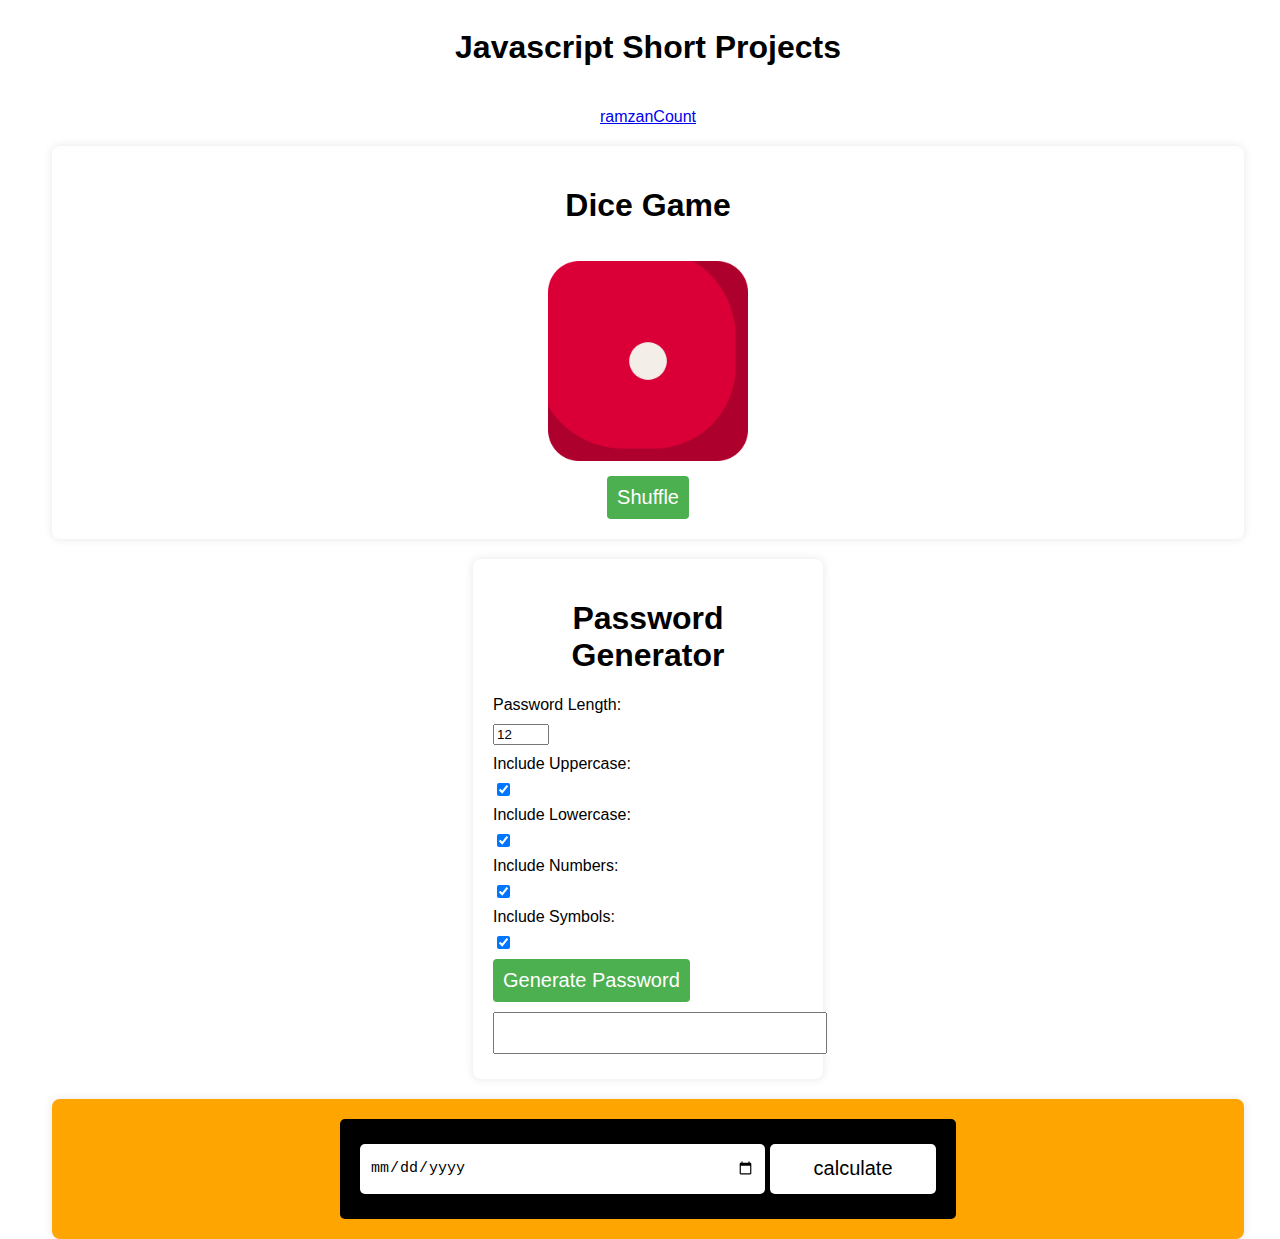
==== index.html @ 95a47206 "ramzan count down complete" ====
<!DOCTYPE html>
<html lang="en">

<head>
    <meta charset="UTF-8">
    <meta name="viewport" content="width=device-width, initial-scale=1.0">
    <title>Document</title>
    <link rel="stylesheet" href="style.css">
</head>

<body>
    <div class="container">


        <h1>Javascript Short Projects </h1>
        <a href="./ramzan.html">ramzanCount</a>
        <div class="dice-container">
            <h1>Dice Game</h1>

            <img src="./img/1.png" alt="Dice" id="img">

            <button onclick="anim()">Shuffle</button>
        </div>
        <div class="password-con">
            <h1>Password Generator</h1>
            <div class="options">
                <label for="length">Password Length:</label>
                <input type="number" id="length" min="4" max="50" value="12">

                <label for="uppercase">Include Uppercase:</label>
                <input type="checkbox" id="uppercase" checked>

                <label for="lowercase">Include Lowercase:</label>
                <input type="checkbox" id="lowercase" checked>

                <label for="numbers">Include Numbers:</label>
                <input type="checkbox" id="numbers" checked>

                <label for="symbols">Include Symbols:</label>
                <input type="checkbox" id="symbols" checked>

                <button id="generate">Generate Password</button>
                <input type="text" id="password" readonly>
            </div>
        </div>
        <div class="ageCalculator" id="ageCalculator">
            <div class="age">

                <input type="date" id="birthdayDate">
                <button onclick="checkAge()">calculate</button>
            </div>
            <div id="ageResult">
                <div class="years" id="yearsBox">
                    <p class="agePara" id="year">32</p>
                    <p class="yearPara">years</p>
                </div>
                <div class="years" id="MonthsBox">
                    <p id="month" class="agePara">32</p>
                    <p class="yearPara">Months</p>
                </div>
                <div class="years" id="DaysBox">
                    <p id="day" class="agePara">32</p>
                    <p class="yearPara">Days</p>
                </div>

            </div>

        </div>
    </div>
    <script src="./app.js"></script>
</body>

</html>
---- style.css ----
body{
    width: 100%;
}
.container {
    width: 90%;
    height: 100vh;
    display: flex;
    align-items: center;
    font-family: 'Roboto', sans-serif;
    gap: 20px;
    flex-direction: column;
    margin: 0 auto;
    

}

.dice-container,
.ageCalculator {
    display: flex;
    align-items: center;
    justify-content: center;
    flex-direction: column;
    gap: 15px;
    box-shadow: 0 0 10px rgba(0, 0, 0, 0.1);
    width: 100%;
    height: 480px;
    padding: 20px;
    background-color: #fff;
    border-radius: 8px;
}

.ageCalculator {
    background-color: #ffa502;
}

.age {
    display: flex;
    background-color: #000;
    width: 50%;
    height: 100px;
    align-items: center;
    justify-content: center;
    border-radius: 5px;
    padding: 0 20px;

}

.age input {
    width: 70%;
    height: 50px;
    border: none;
    border-radius: 5px;
    padding: 0px 10px;
    font-size: 15px;
    margin: 0;
}

.age button {
    width: 30%;
    height: 50px;
    border-radius: 5px;
    margin-left: 5px;
    background-color: #fff;
    color: #000;
}

img {
    width: 200px;
}

button {
    background-color: #B156FE;
    padding: 8px 18px;
    font-size: 20px;
    border-radius: 5px;
    border: none;
    color: #fff;
    cursor: pointer;
}

.password-con {
    background-color: #fff;
    padding: 20px;
    border-radius: 8px;
    box-shadow: 0 0 10px rgba(0, 0, 0, 0.1);
    width: 310px;
    height: 480px;
}

h1 {
    text-align: center;
}

.options {
    margin-top: 20px;
}

label,
input {
    margin-bottom: 10px;
    display: block;
}

button {
    background-color: #4caf50;
    color: #fff;
    padding: 10px;
    border: none;
    border-radius: 4px;
    cursor: pointer;
}

button:hover {
    background-color: #45a049;
}

#password {
    margin-top: 10px;
    width: 100%;
    padding: 10px;
    font-size: 16px;
}
#ageResult{
    display: none;
    width: 50%;
    justify-content: space-between;
}
.years{
    width: 100px;
    height: 100px;
    background-color: #000;
    border-radius: 5px;
    color: #fff;
    align-items: center;
    justify-content: center;
    display: flex;
    flex-direction: column;

}
.years p{
    margin: 0;
}
.agePara{
    font-size: 30px;
    font-weight: 500;
}
.yearPara{
    color: #5B5755;
    font-size: 15px;
    font-weight: 600;
}

/* Ramzan CountDown Page Styling */
.ramzanCon{
    width: 100%s;
}
.ramzancontainer img{
    width: 100%;
    height: 100vh;
}






@media screen and (max-width :768px) {
    .age{
        
        flex-wrap: wrap;
        height: 150px;
        justify-content: unset;
        width: 70%;
    }
    .age button, .age input {
        width: 100%;
        margin: 0;
    }
   
    
}
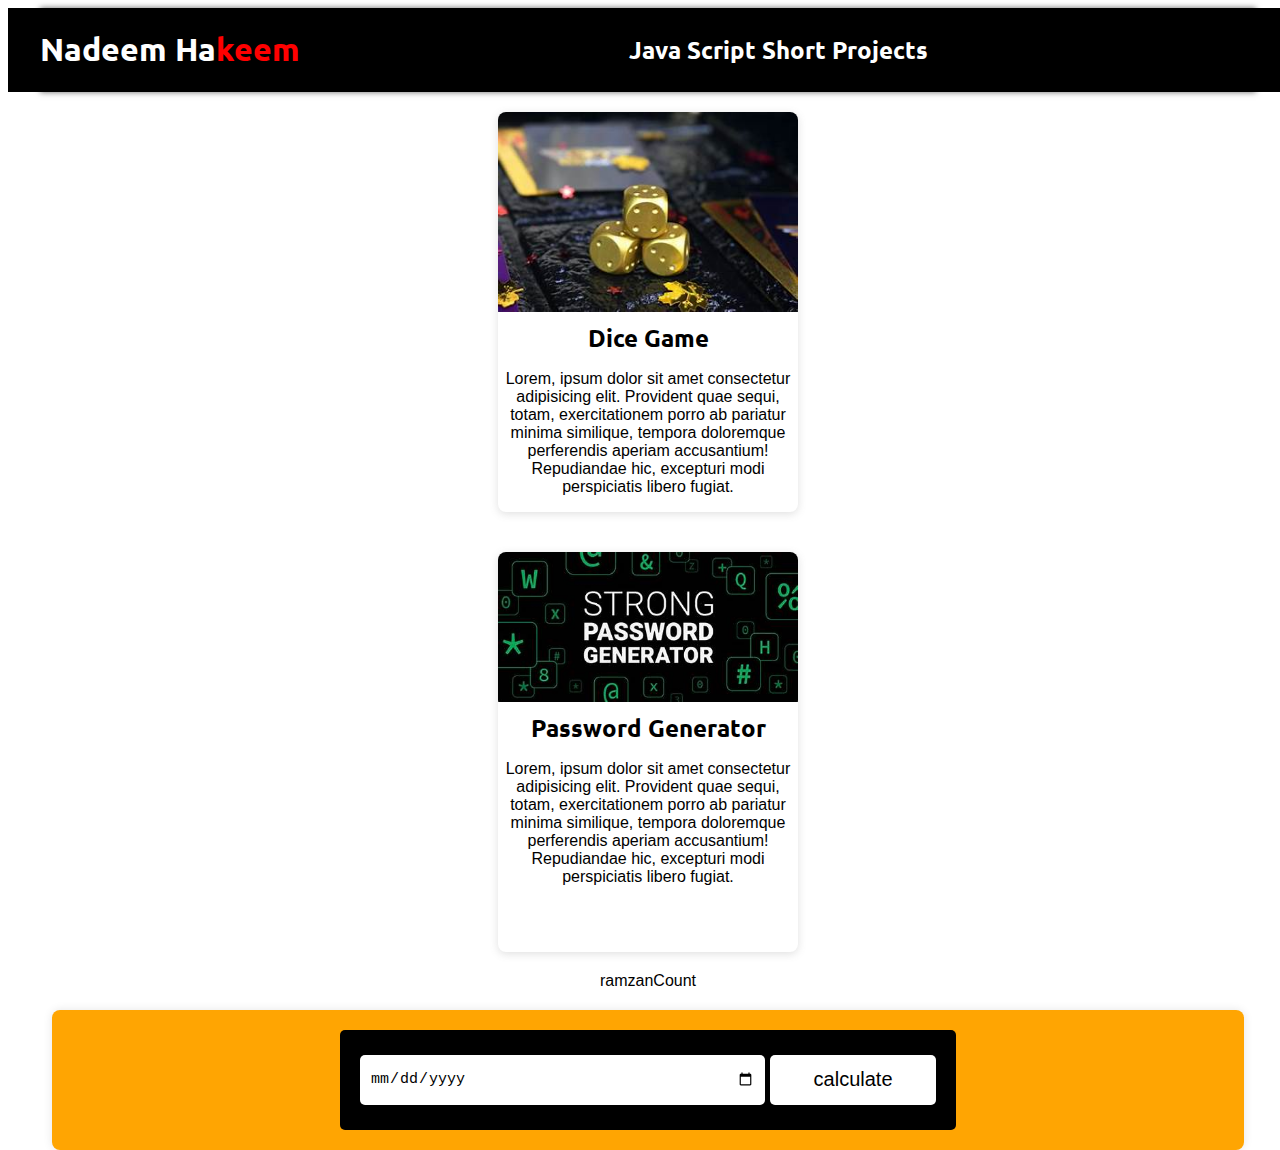
==== commit f4c6f613: "some work" ====
--- a/index.html
+++ b/index.html
@@ -6,43 +6,49 @@
     <meta name="viewport" content="width=device-width, initial-scale=1.0">
     <title>Document</title>
     <link rel="stylesheet" href="style.css">
+    <link rel="stylesheet" href="https://cdnjs.cloudflare.com/ajax/libs/font-awesome/6.5.1/css/all.min.css"
+        integrity="sha512-DTOQO9RWCH3ppGqcWaEA1BIZOC6xxalwEsw9c2QQeAIftl+Vegovlnee1c9QX4TctnWMn13TZye+giMm8e2LwA=="
+        crossorigin="anonymous" referrerpolicy="no-referrer" />
 </head>
 
 <body>
+    <div class="navBar">
+        <div class="navItems">
+            <div class="logo">
+                <h1>Nadeem Ha<span>keem</span></h1>
+            </div>
+            <div class="center">
+                <h2>Java Script Short Projects</h2>
+            </div>
+            <div class="icons">
+                <a href=""><i class="fa-brands fa-github"></i></a>
+            </div>
+        </div>
+    </div>
     <div class="container">
 
+            <a href="./dice.html">
 
-        <h1>Javascript Short Projects </h1>
+                
+                <div class="cardCon">
+                    <img src="./img/dice-thumbnail.jpg" alt="image">
+                    <h2>Dice Game</h2>
+                    <p>Lorem, ipsum dolor sit amet consectetur adipisicing elit. Provident quae sequi, totam, exercitationem porro ab pariatur minima similique, tempora doloremque perferendis aperiam accusantium! Repudiandae hic, excepturi modi perspiciatis libero fugiat.</p>
+                </div>
+            </a>
+
+            <a href="./password.html">
+                <div class="cardCon">
+                    <img src="./img/password.jpg" alt="image">
+                    <h2>Password Generator</h2>
+                    <p>Lorem, ipsum dolor sit amet consectetur adipisicing elit. Provident quae sequi, totam, exercitationem porro ab pariatur minima similique, tempora doloremque perferendis aperiam accusantium! Repudiandae hic, excepturi modi perspiciatis libero fugiat.</p>
+                </div>
+            </a>
+
+
         <a href="./ramzan.html">ramzanCount</a>
-        <div class="dice-container">
-            <h1>Dice Game</h1>
-
-            <img src="./img/1.png" alt="Dice" id="img">
-
-            <button onclick="anim()">Shuffle</button>
-        </div>
-        <div class="password-con">
-            <h1>Password Generator</h1>
-            <div class="options">
-                <label for="length">Password Length:</label>
-                <input type="number" id="length" min="4" max="50" value="12">
-
-                <label for="uppercase">Include Uppercase:</label>
-                <input type="checkbox" id="uppercase" checked>
-
-                <label for="lowercase">Include Lowercase:</label>
-                <input type="checkbox" id="lowercase" checked>
-
-                <label for="numbers">Include Numbers:</label>
-                <input type="checkbox" id="numbers" checked>
-
-                <label for="symbols">Include Symbols:</label>
-                <input type="checkbox" id="symbols" checked>
-
-                <button id="generate">Generate Password</button>
-                <input type="text" id="password" readonly>
-            </div>
-        </div>
+        
+        
         <div class="ageCalculator" id="ageCalculator">
             <div class="age">
 
--- a/style.css
+++ b/style.css
@@ -1,5 +1,32 @@
+@import url('https://fonts.googleapis.com/css2?family=Ubuntu&display=swap');
+
 body{
     width: 100%;
+}
+
+.navBar{
+    width: 100%;
+    background-color: #000;
+    justify-content: center;
+    display: flex;
+    font-family: 'Ubuntu', sans-serif;    
+}
+.navItems{
+    display: flex;
+    align-items: center;
+    justify-content: space-between;
+    width: 95%;
+    box-shadow: rgba(0, 0, 0, 0.6) 0 0 6px;
+    background-color: #000;
+    color: #fff;
+    
+}
+.navBar span{
+    color: red;
+}
+.icons i{
+    font-size: 30px;
+    color: #fff;
 }
 .container {
     width: 90%;
@@ -14,6 +41,34 @@
 
 }
 
+.cardCon{
+    width: 300px;
+    height: 400px;
+    border-radius: 8px;
+    display: flex;
+    flex-direction: column;
+    align-items: center;
+    margin-top: 20px;
+    box-shadow: rgba(99, 99, 99, 0.2) 0px 2px 8px 0px;
+}
+.cardCon img{
+    width: 100%;
+    border-radius: 8px 8px 0px 0px;
+}
+.cardCon p{
+    text-align: center;
+}
+.cardCon h2{
+    margin: 0;
+    margin-top: 10PX;
+    font-family: 'Ubuntu', sans-serif;    
+    font-weight: 800;
+}
+a{
+    cursor: pointer;
+    color: #000;
+    text-decoration: none;
+}
 .dice-container,
 .ageCalculator {
     display: flex;
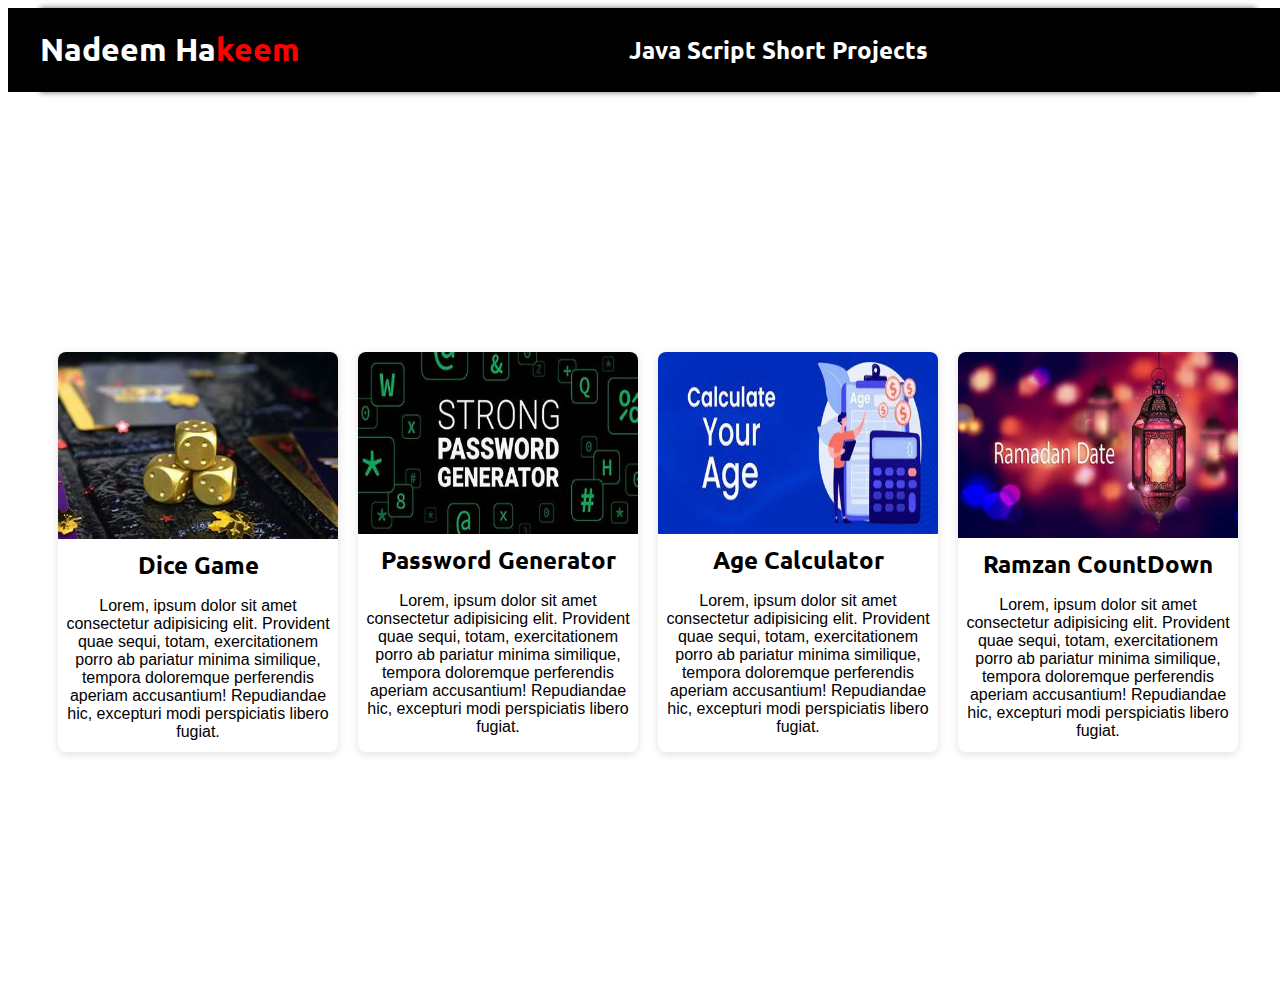
==== commit e2e987c4: "dice game complete" ====
--- a/index.html
+++ b/index.html
@@ -21,13 +21,13 @@
                 <h2>Java Script Short Projects</h2>
             </div>
             <div class="icons">
-                <a href=""><i class="fa-brands fa-github"></i></a>
+                <a href="https://github.com/Nadeem222" target="_blank"><i class="fa-brands fa-github"></i></a>
             </div>
         </div>
     </div>
     <div class="container">
 
-            <a href="./dice.html">
+            <a href="./pages/dice.html">
 
                 
                 <div class="cardCon">
@@ -37,7 +37,7 @@
                 </div>
             </a>
 
-            <a href="./password.html">
+            <a href="./pages/password.html">
                 <div class="cardCon">
                     <img src="./img/password.jpg" alt="image">
                     <h2>Password Generator</h2>
@@ -45,33 +45,26 @@
                 </div>
             </a>
 
+            <a href="./pages/ageCalculator.html">
+                <div class="cardCon">
+                    <img src="./img/age-calculator.jpg" alt="image">
+                    <h2>Age Calculator</h2>
+                    <p>Lorem, ipsum dolor sit amet consectetur adipisicing elit. Provident quae sequi, totam, exercitationem porro ab pariatur minima similique, tempora doloremque perferendis aperiam accusantium! Repudiandae hic, excepturi modi perspiciatis libero fugiat.</p>
+                </div>
+            </a>
+            <a href="./pages/ramzan.html">
+                <div class="cardCon">
+                    <img src="./img/Ramadan date (1)-450px.jpg" alt="image">
+                    <h2>Ramzan CountDown</h2>
+                    <p>Lorem, ipsum dolor sit amet consectetur adipisicing elit. Provident quae sequi, totam, exercitationem porro ab pariatur minima similique, tempora doloremque perferendis aperiam accusantium! Repudiandae hic, excepturi modi perspiciatis libero fugiat.</p>
+                </div>
+            </a>
 
-        <a href="./ramzan.html">ramzanCount</a>
+
         
         
-        <div class="ageCalculator" id="ageCalculator">
-            <div class="age">
-
-                <input type="date" id="birthdayDate">
-                <button onclick="checkAge()">calculate</button>
-            </div>
-            <div id="ageResult">
-                <div class="years" id="yearsBox">
-                    <p class="agePara" id="year">32</p>
-                    <p class="yearPara">years</p>
-                </div>
-                <div class="years" id="MonthsBox">
-                    <p id="month" class="agePara">32</p>
-                    <p class="yearPara">Months</p>
-                </div>
-                <div class="years" id="DaysBox">
-                    <p id="day" class="agePara">32</p>
-                    <p class="yearPara">Days</p>
-                </div>
-
-            </div>
-
-        </div>
+        
+        
     </div>
     <script src="./app.js"></script>
 </body>
--- a/style.css
+++ b/style.css
@@ -29,20 +29,21 @@
     color: #fff;
 }
 .container {
-    width: 90%;
+    width: 95%;
     height: 100vh;
     display: flex;
     align-items: center;
+    justify-content: center;
     font-family: 'Roboto', sans-serif;
     gap: 20px;
-    flex-direction: column;
     margin: 0 auto;
+    flex-wrap: wrap;
     
 
 }
 
 .cardCon{
-    width: 300px;
+    width: 280px;
     height: 400px;
     border-radius: 8px;
     display: flex;
@@ -69,23 +70,51 @@
     color: #000;
     text-decoration: none;
 }
-.dice-container,
-.ageCalculator {
-    display: flex;
-    align-items: center;
-    justify-content: center;
-    flex-direction: column;
+.cardCon img{
+    height: 200px;
+}
+.dice-container{
+    display: flex;
+    align-items: center;
+    justify-content: center;
     gap: 15px;
     box-shadow: 0 0 10px rgba(0, 0, 0, 0.1);
-    width: 100%;
+    width: 90%;
     height: 480px;
     padding: 20px;
     background-color: #fff;
     border-radius: 8px;
+    flex-direction: column;
+}
+.playerCon{
+    display: flex;
+    justify-content: space-between;
+    align-items: center;
+    height: 100%;
+    width: 90%;
+}
+
+.playBtn {
+    display: flex;
+    /* align-content: end; */
+    justify-content: flex-end;
+    gap: 15px;
+    height: 100%;
+    flex-direction: column;
 }
 
 .ageCalculator {
     background-color: #ffa502;
+    display: flex;
+    align-items: center;
+    justify-content: center;
+    flex-direction: column;
+    gap: 15px;
+    box-shadow: 0 0 10px rgba(0, 0, 0, 0.1);
+    width: 100%;
+    height: 480px;
+    padding: 20px;
+    border-radius: 8px;
 }
 
 .age {
@@ -98,6 +127,11 @@
     border-radius: 5px;
     padding: 0 20px;
 
+}
+.player1 , .player2{
+   display: flex;
+   flex-direction: column;
+   align-items: center;
 }
 
 .age input {
@@ -218,7 +252,17 @@
 
 
 
-
+@media screen and (max-width: 612px) {
+    img{
+        width: 150px;
+    }
+    .logo{
+        display: none;
+    }
+    .navItems{
+        justify-content: center;
+    }
+}
 @media screen and (max-width :768px) {
     .age{
         
@@ -233,5 +277,4 @@
     }
    
     
-}
-
+}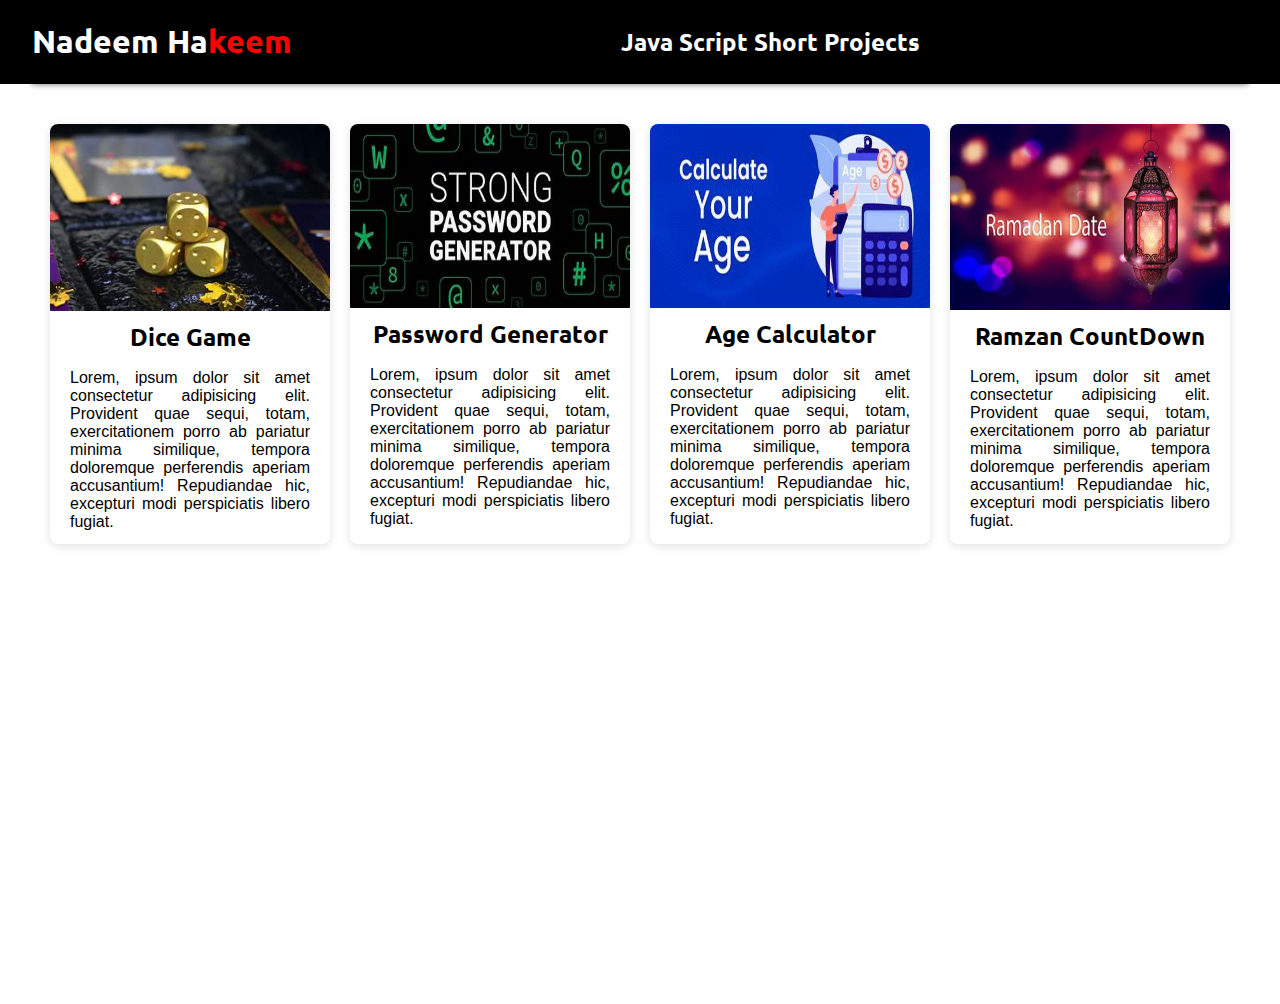
==== commit 28a0efcc: "sss" ====
--- a/index.html
+++ b/index.html
@@ -15,7 +15,10 @@
     <div class="navBar">
         <div class="navItems">
             <div class="logo">
-                <h1>Nadeem Ha<span>keem</span></h1>
+                <a href="index.html">
+
+                    <h1>Nadeem Ha<span>keem</span></h1>
+                </a>
             </div>
             <div class="center">
                 <h2>Java Script Short Projects</h2>
--- a/style.css
+++ b/style.css
@@ -1,17 +1,22 @@
 @import url('https://fonts.googleapis.com/css2?family=Ubuntu&display=swap');
 
-body{
-    width: 100%;
-}
-
-.navBar{
-    width: 100%;
-    background-color: #000;
-    justify-content: center;
-    display: flex;
-    font-family: 'Ubuntu', sans-serif;    
-}
-.navItems{
+body {
+    width: 100%;
+    margin: 0;
+    padding: 0;
+    box-sizing: border-box;
+}
+
+.navBar {
+    width: 100%;
+    background-color: #000;
+    justify-content: center;
+    display: flex;
+    font-family: 'Ubuntu', sans-serif;
+
+}
+
+.navItems {
     display: flex;
     align-items: center;
     justify-content: space-between;
@@ -19,32 +24,45 @@
     box-shadow: rgba(0, 0, 0, 0.6) 0 0 6px;
     background-color: #000;
     color: #fff;
-    
-}
-.navBar span{
+
+}
+
+.navBar span {
     color: red;
 }
-.icons i{
+
+.navBar a {
+    text-decoration: none;
+    cursor: pointer;
+    color: #fff;
+}
+
+.icons i {
     font-size: 30px;
     color: #fff;
 }
+
 .container {
     width: 95%;
     height: 100vh;
     display: flex;
-    align-items: center;
     justify-content: center;
     font-family: 'Roboto', sans-serif;
     gap: 20px;
     margin: 0 auto;
+    margin-top: 20px;
     flex-wrap: wrap;
-    
-
-}
-
-.cardCon{
+
+
+}
+.playerCon h1{
+    margin: 0;
+    padding: 0;
+}
+
+.cardCon {
     width: 280px;
-    height: 400px;
+    height: 420px;
     border-radius: 8px;
     display: flex;
     flex-direction: column;
@@ -52,41 +70,51 @@
     margin-top: 20px;
     box-shadow: rgba(99, 99, 99, 0.2) 0px 2px 8px 0px;
 }
-.cardCon img{
+
+.cardCon img {
     width: 100%;
     border-radius: 8px 8px 0px 0px;
 }
-.cardCon p{
-    text-align: center;
-}
-.cardCon h2{
+
+.cardCon p {
+    text-align: justify;
+    padding: 0px 20px;
+
+}
+
+.cardCon h2 {
     margin: 0;
     margin-top: 10PX;
-    font-family: 'Ubuntu', sans-serif;    
+    font-family: 'Ubuntu', sans-serif;
     font-weight: 800;
 }
-a{
+
+.container a {
     cursor: pointer;
     color: #000;
     text-decoration: none;
 }
-.cardCon img{
+
+.cardCon img {
     height: 200px;
 }
-.dice-container{
+
+.dice-container {
     display: flex;
     align-items: center;
     justify-content: center;
     gap: 15px;
-    box-shadow: 0 0 10px rgba(0, 0, 0, 0.1);
+    box-shadow: 0 0 10px rgba(0, 0, 0, 0.5);
     width: 90%;
     height: 480px;
     padding: 20px;
-    background-color: #fff;
+   background: rgba(0, 0, 0, 0.1);
     border-radius: 8px;
     flex-direction: column;
-}
-.playerCon{
+    color: #fff;
+}
+
+.playerCon {
     display: flex;
     justify-content: space-between;
     align-items: center;
@@ -97,10 +125,11 @@
 .playBtn {
     display: flex;
     /* align-content: end; */
-    justify-content: flex-end;
+    justify-content: flex-start;
     gap: 15px;
-    height: 100%;
-    flex-direction: column;
+    width: 100%;
+    margin-top: 20px;
+    padding-left: 20px;
 }
 
 .ageCalculator {
@@ -112,8 +141,7 @@
     gap: 15px;
     box-shadow: 0 0 10px rgba(0, 0, 0, 0.1);
     width: 100%;
-    height: 480px;
-    padding: 20px;
+    height: 100vh;
     border-radius: 8px;
 }
 
@@ -128,10 +156,17 @@
     padding: 0 20px;
 
 }
-.player1 , .player2{
-   display: flex;
-   flex-direction: column;
-   align-items: center;
+
+.player1,
+.player2 {
+    display: flex;
+    flex-direction: column;
+    align-items: center;
+}
+
+.playBtn button{
+    background-color: #000;
+    color: red;
 }
 
 .age input {
@@ -168,26 +203,91 @@
 }
 
 .password-con {
-    background-color: #fff;
-    padding: 20px;
-    border-radius: 8px;
+    background-color: #3E3D42;
     box-shadow: 0 0 10px rgba(0, 0, 0, 0.1);
-    width: 310px;
-    height: 480px;
-}
-
+    width: 60%;
+    height: 600px;
+    text-align: center;
+    display: flex;
+    justify-content: center;
+    align-items: center;
+}
+#length{
+    color: #4caf50;
+}
+.password-con label{
+    font-size: 18px;
+    font-weight: 600;
+}
 h1 {
     text-align: center;
 }
 
+small{
+    box-shadow: #8AC2DB 0px 3px 8px; 
+    width: 30px;
+    height: 25px;
+    display: flex;
+    align-items: center;
+    justify-content: center;
+    border-radius: 8px;
+    font-weight: 800;
+
+}
 .options {
-    margin-top: 20px;
-}
+    background-color: #131218;
+    color: #4C6873;
+    width: 80%;
+    padding: 20px;
+    border-radius: 10px;
+}
+.options button{
+    box-shadow: 0px 0px 0px 4px #9fb4f2;
+	background:linear-gradient(to bottom, #7892c2 5%, #8AC2DB 100%);
+	background-color:#7892c2;
+	border-radius:26px;
+	border:3px solid #474747;
+	display:inline-block;
+	cursor:pointer;
+	color:#ffffff;
+	font-family:Arial;
+	font-size:19px;
+	padding:12px 20px;
+	text-decoration:none;
+	text-shadow:3px 2px 0px #283966;
+    margin-top: 10px;
+}
+
+input[type="range"] {
+    -webkit-appearance: none; 
+    width: 40%;
+    height: 10px;
+    background: #9F9FA1; 
+    border-radius: 5px;
+    outline: none;
+    margin: 10px 0;
+  }
+
+  input[type="range"]::-webkit-slider-thumb {
+    -webkit-appearance: none; 
+    width: 25px;
+    height: 25px;
+    background: #6C92A4; 
+    border-radius: 50%;
+    cursor: pointer;
+  }
+
+  input[type="range"]::-moz-range-thumb {
+    width: 22px;
+    height: 22px;
+    background: #6C92A4; 
+    border-radius: 50%;
+    cursor: pointer;
+  }
 
 label,
 input {
     margin-bottom: 10px;
-    display: block;
 }
 
 button {
@@ -198,23 +298,36 @@
     border-radius: 4px;
     cursor: pointer;
 }
-
-button:hover {
-    background-color: #45a049;
-}
+.password{
+    display: flex;
+    justify-content: space-between;
+    width: 100%;
+    background-color: #26252B;
+    margin-bottom: 10px;
+    padding: 10px;
+    border-radius: 8px;
+}
+
+
 
 #password {
     margin-top: 10px;
-    width: 100%;
-    padding: 10px;
+    width: 95%;
+    border: none;
     font-size: 16px;
-}
-#ageResult{
+    padding: 10px 10px;
+    background-color: #000;
+    border-radius: 8px;
+    color: #4C6873;
+}
+
+#ageResult {
     display: none;
     width: 50%;
     justify-content: space-between;
 }
-.years{
+
+.years {
     width: 100px;
     height: 100px;
     background-color: #000;
@@ -226,24 +339,28 @@
     flex-direction: column;
 
 }
-.years p{
+
+.years p {
     margin: 0;
 }
-.agePara{
+
+.agePara {
     font-size: 30px;
     font-weight: 500;
 }
-.yearPara{
+
+.yearPara {
     color: #5B5755;
     font-size: 15px;
     font-weight: 600;
 }
 
 /* Ramzan CountDown Page Styling */
-.ramzanCon{
+.ramzanCon {
     width: 100%s;
 }
-.ramzancontainer img{
+
+.ramzancontainer img {
     width: 100%;
     height: 100vh;
 }
@@ -253,28 +370,50 @@
 
 
 @media screen and (max-width: 612px) {
-    img{
+    img {
         width: 150px;
     }
-    .logo{
-        display: none;
-    }
-    .navItems{
-        justify-content: center;
-    }
-}
+
+    .navItems {
+        justify-content: space-between;
+    }
+    .password-con{
+        height: 100vh;
+        margin-top: 20px;
+    }
+    .password-con h1{
+        font-size: 20px;
+    }
+    
+}
+
 @media screen and (max-width :768px) {
-    .age{
-        
+    .age {
+
         flex-wrap: wrap;
         height: 150px;
         justify-content: unset;
         width: 70%;
     }
-    .age button, .age input {
+
+    .age button,
+    .age input {
         width: 100%;
         margin: 0;
     }
-   
-    
+
+    #ageResult {
+        width: 75%;
+    }
+
+    .logo {
+        display: none;
+    }
+    .playBtn{
+        justify-content: center;
+    }
+    .password-con{
+        width: 80%;
+    }
+
 }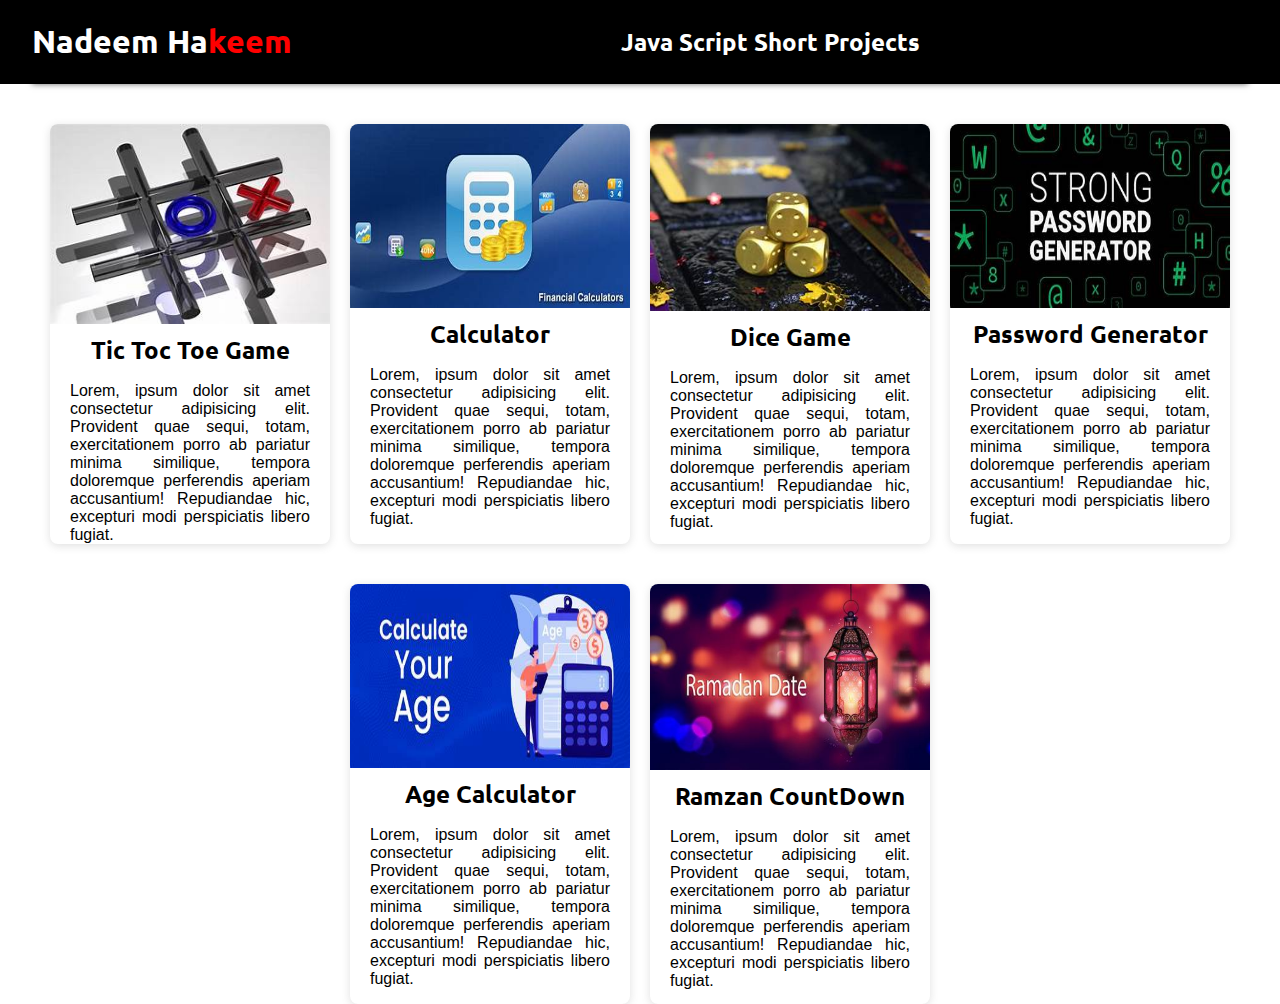
==== commit 52f29f77: "add two more project" ====
--- a/index.html
+++ b/index.html
@@ -30,6 +30,24 @@
     </div>
     <div class="container">
 
+            <a href="https://my-tic-tak-toe.netlify.app/">
+
+                
+                <div class="cardCon">
+                    <img src="./img/tic tok toe.jpg" alt="image">
+                    <h2>Tic Toc Toe Game</h2>
+                    <p>Lorem, ipsum dolor sit amet consectetur adipisicing elit. Provident quae sequi, totam, exercitationem porro ab pariatur minima similique, tempora doloremque perferendis aperiam accusantium! Repudiandae hic, excepturi modi perspiciatis libero fugiat.</p>
+                </div>
+            </a>
+            <a href="https://my-calculator-221.netlify.app/">
+
+                
+                <div class="cardCon">
+                    <img src="./img/calculator.jpg" alt="image">
+                    <h2>Calculator</h2>
+                    <p>Lorem, ipsum dolor sit amet consectetur adipisicing elit. Provident quae sequi, totam, exercitationem porro ab pariatur minima similique, tempora doloremque perferendis aperiam accusantium! Repudiandae hic, excepturi modi perspiciatis libero fugiat.</p>
+                </div>
+            </a>
             <a href="./pages/dice.html">
 
                 
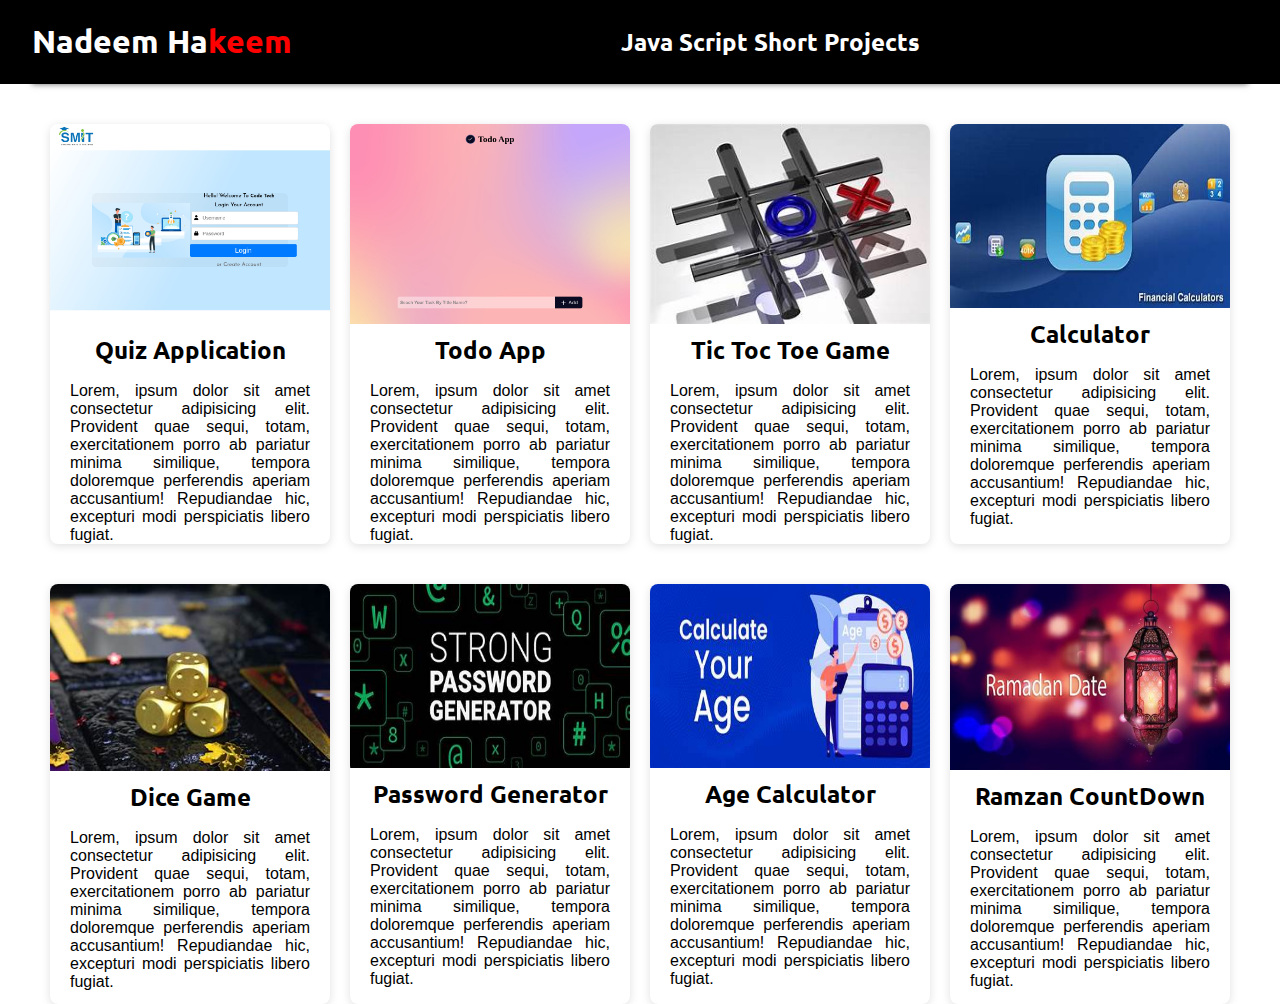
==== commit adf7ada7: "add quiz application project" ====
--- a/index.html
+++ b/index.html
@@ -29,6 +29,25 @@
         </div>
     </div>
     <div class="container">
+
+            <a href="https://stupendous-pavlova-f3d3c4.netlify.app/">
+
+                
+                <div class="cardCon">
+                    <img src="./img/quiz.jpg" alt="image">
+                    <h2>Quiz Application</h2>
+                    <p>Lorem, ipsum dolor sit amet consectetur adipisicing elit. Provident quae sequi, totam, exercitationem porro ab pariatur minima similique, tempora doloremque perferendis aperiam accusantium! Repudiandae hic, excepturi modi perspiciatis libero fugiat.</p>
+                </div>
+            </a>
+            <a href="https://todo-app-nadeem.netlify.app/">
+
+                
+                <div class="cardCon">
+                    <img src="./img/todo app.jpg" alt="image">
+                    <h2>Todo App</h2>
+                    <p>Lorem, ipsum dolor sit amet consectetur adipisicing elit. Provident quae sequi, totam, exercitationem porro ab pariatur minima similique, tempora doloremque perferendis aperiam accusantium! Repudiandae hic, excepturi modi perspiciatis libero fugiat.</p>
+                </div>
+            </a>
 
             <a href="https://my-tic-tak-toe.netlify.app/">
 
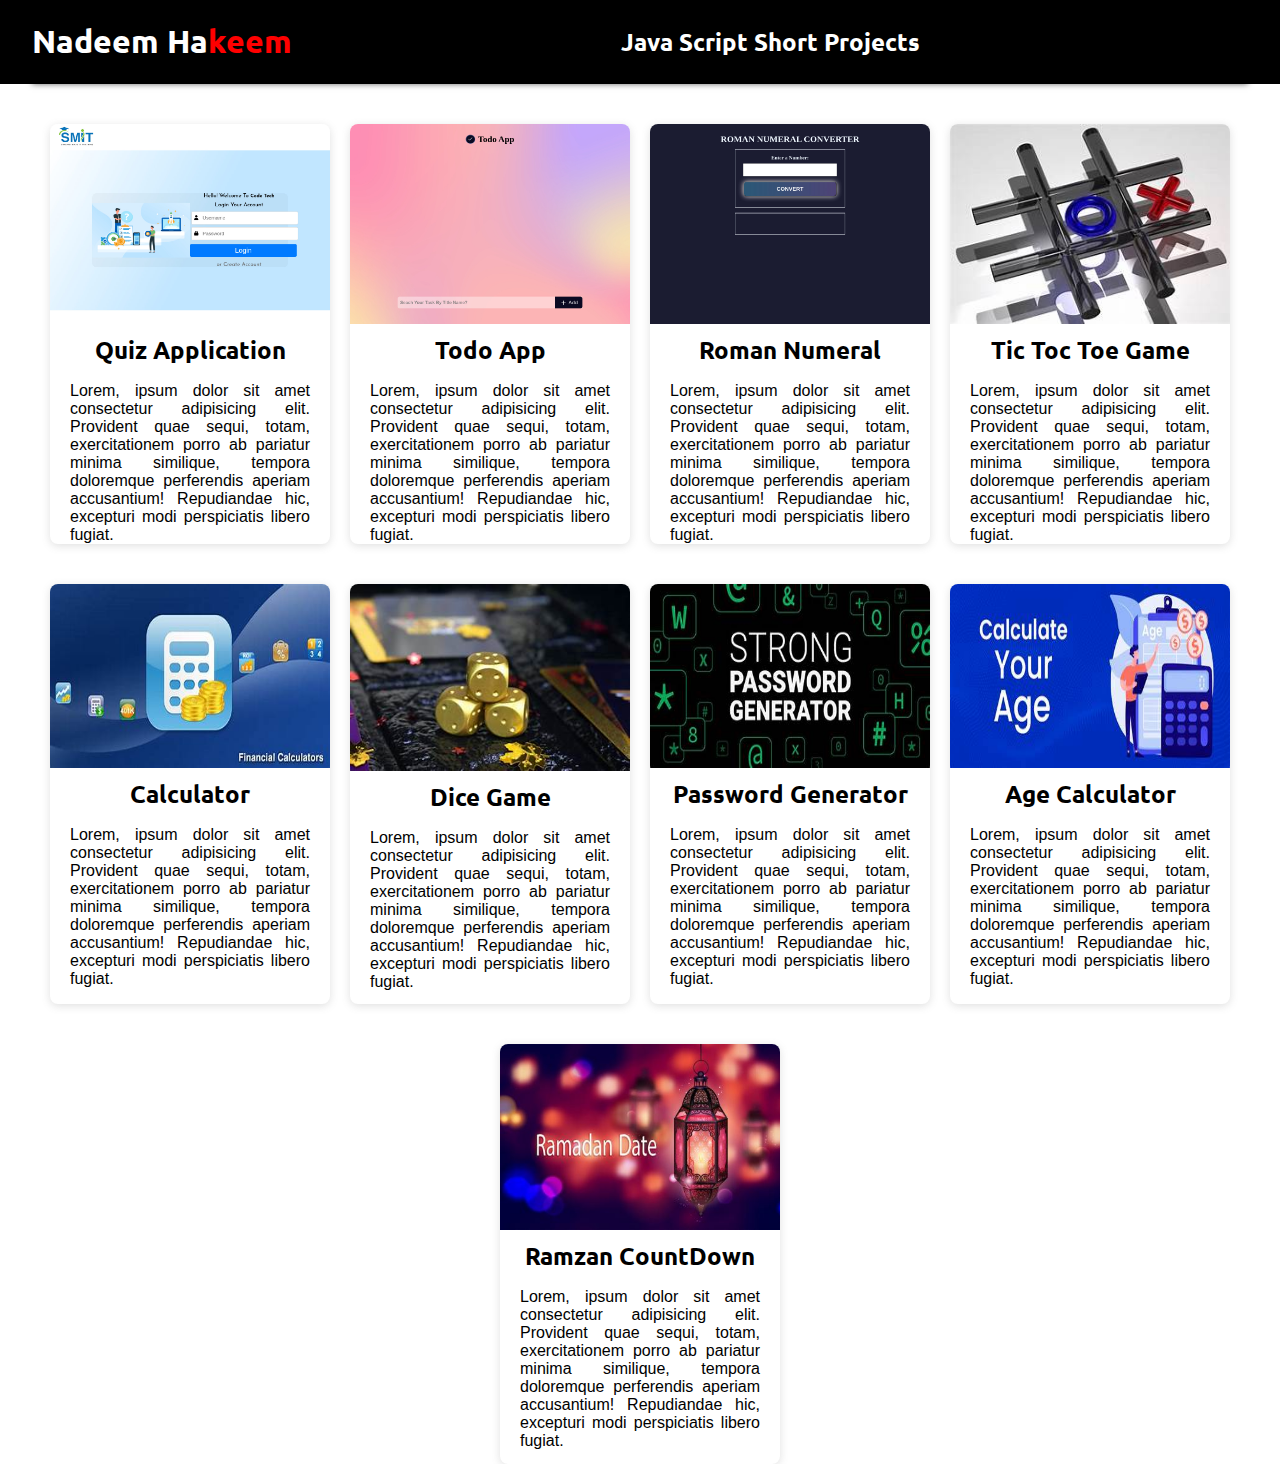
==== commit 39e07cf8: "add roman numeral Project" ====
--- a/index.html
+++ b/index.html
@@ -45,6 +45,15 @@
                 <div class="cardCon">
                     <img src="./img/todo app.jpg" alt="image">
                     <h2>Todo App</h2>
+                    <p>Lorem, ipsum dolor sit amet consectetur adipisicing elit. Provident quae sequi, totam, exercitationem porro ab pariatur minima similique, tempora doloremque perferendis aperiam accusantium! Repudiandae hic, excepturi modi perspiciatis libero fugiat.</p>
+                </div>
+            </a>
+            <a href="https://roman-numeral1.netlify.app/">
+
+                
+                <div class="cardCon">
+                    <img src="./img/roman numeral.jpg" alt="image">
+                    <h2>Roman Numeral</h2>
                     <p>Lorem, ipsum dolor sit amet consectetur adipisicing elit. Provident quae sequi, totam, exercitationem porro ab pariatur minima similique, tempora doloremque perferendis aperiam accusantium! Repudiandae hic, excepturi modi perspiciatis libero fugiat.</p>
                 </div>
             </a>
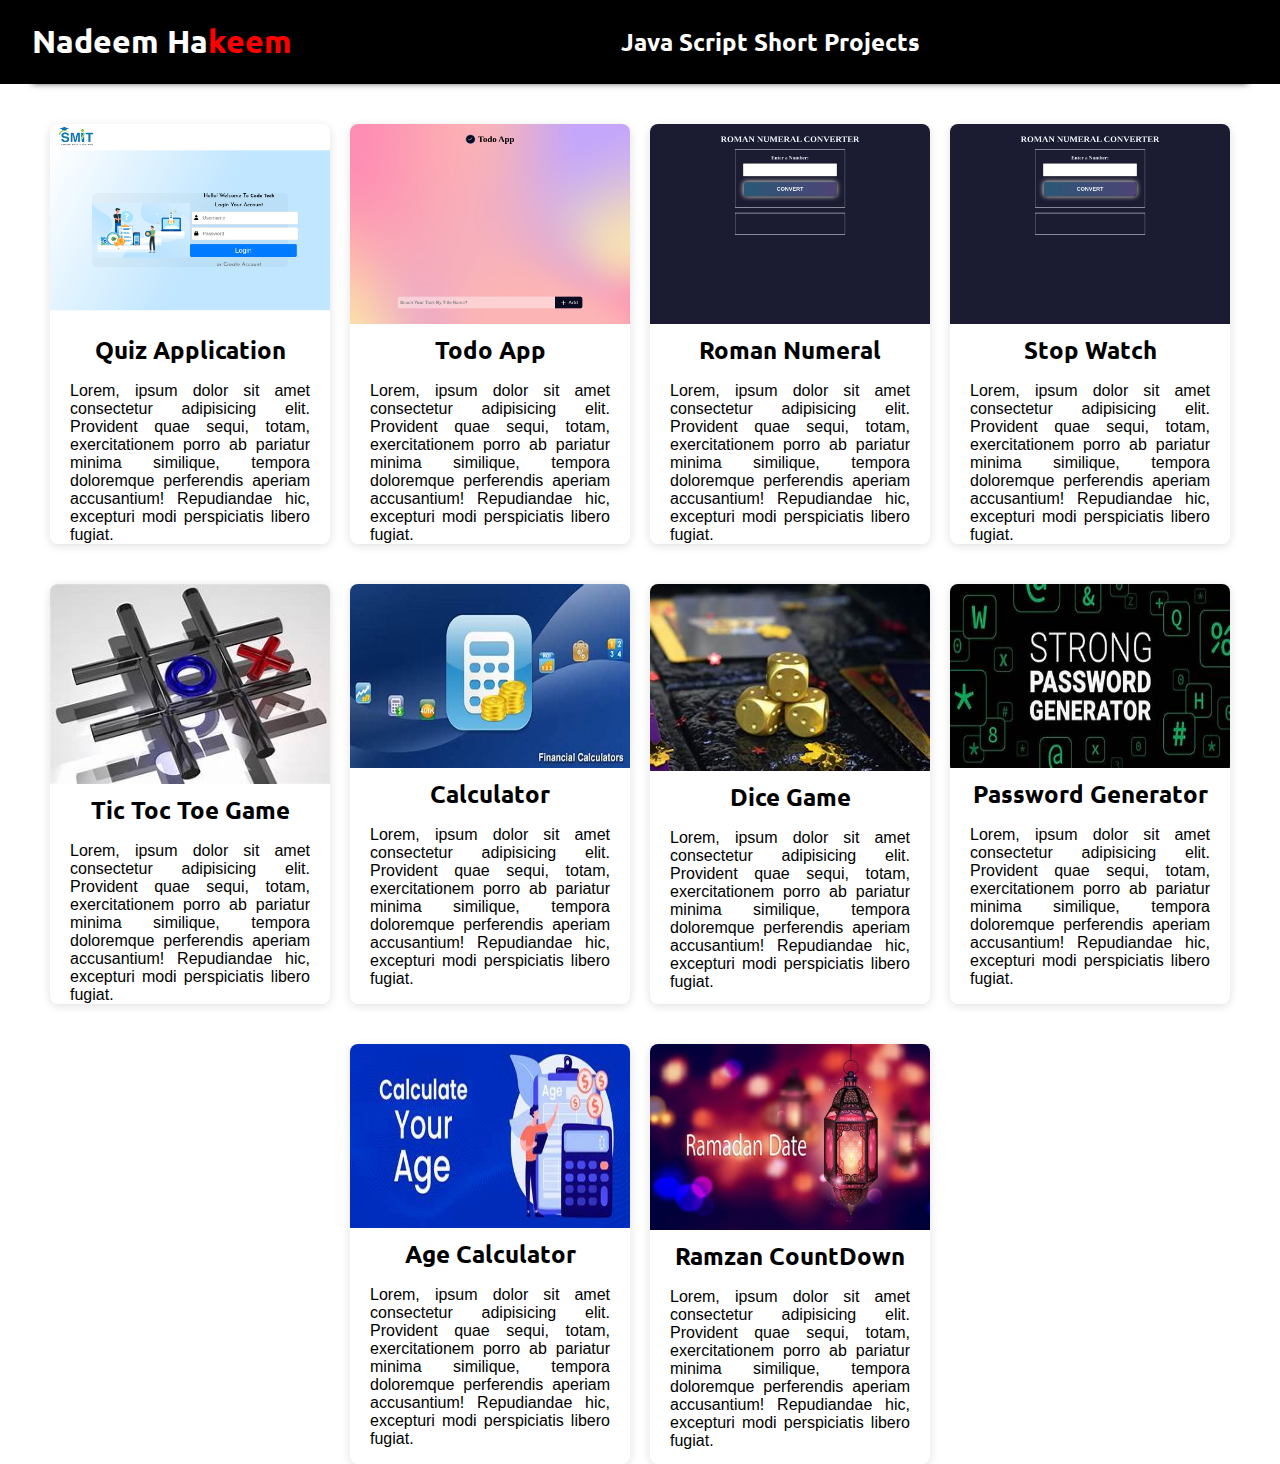
==== commit 22cdfc0a: "add stop watch project" ====
--- a/index.html
+++ b/index.html
@@ -30,7 +30,7 @@
     </div>
     <div class="container">
 
-            <a href="https://stupendous-pavlova-f3d3c4.netlify.app/">
+            <a href="https://stupendous-pavlova-f3d3c4.netlify.app/"target="_blank">
 
                 
                 <div class="cardCon">
@@ -39,7 +39,7 @@
                     <p>Lorem, ipsum dolor sit amet consectetur adipisicing elit. Provident quae sequi, totam, exercitationem porro ab pariatur minima similique, tempora doloremque perferendis aperiam accusantium! Repudiandae hic, excepturi modi perspiciatis libero fugiat.</p>
                 </div>
             </a>
-            <a href="https://todo-app-nadeem.netlify.app/">
+            <a href="https://todo-app-nadeem.netlify.app/" target="_blank">
 
                 
                 <div class="cardCon">
@@ -48,12 +48,21 @@
                     <p>Lorem, ipsum dolor sit amet consectetur adipisicing elit. Provident quae sequi, totam, exercitationem porro ab pariatur minima similique, tempora doloremque perferendis aperiam accusantium! Repudiandae hic, excepturi modi perspiciatis libero fugiat.</p>
                 </div>
             </a>
-            <a href="https://roman-numeral1.netlify.app/">
+            <a href="https://roman-numeral1.netlify.app/" target="_blank">
 
                 
                 <div class="cardCon">
                     <img src="./img/roman numeral.jpg" alt="image">
                     <h2>Roman Numeral</h2>
+                    <p>Lorem, ipsum dolor sit amet consectetur adipisicing elit. Provident quae sequi, totam, exercitationem porro ab pariatur minima similique, tempora doloremque perferendis aperiam accusantium! Repudiandae hic, excepturi modi perspiciatis libero fugiat.</p>
+                </div>
+            </a>
+            <a href="https://lighthearted-tulumba-e903d8.netlify.app/" target="_blank">
+
+                
+                <div class="cardCon">
+                    <img src="./img/roman numeral.jpg" alt="image">
+                    <h2>Stop Watch</h2>
                     <p>Lorem, ipsum dolor sit amet consectetur adipisicing elit. Provident quae sequi, totam, exercitationem porro ab pariatur minima similique, tempora doloremque perferendis aperiam accusantium! Repudiandae hic, excepturi modi perspiciatis libero fugiat.</p>
                 </div>
             </a>
